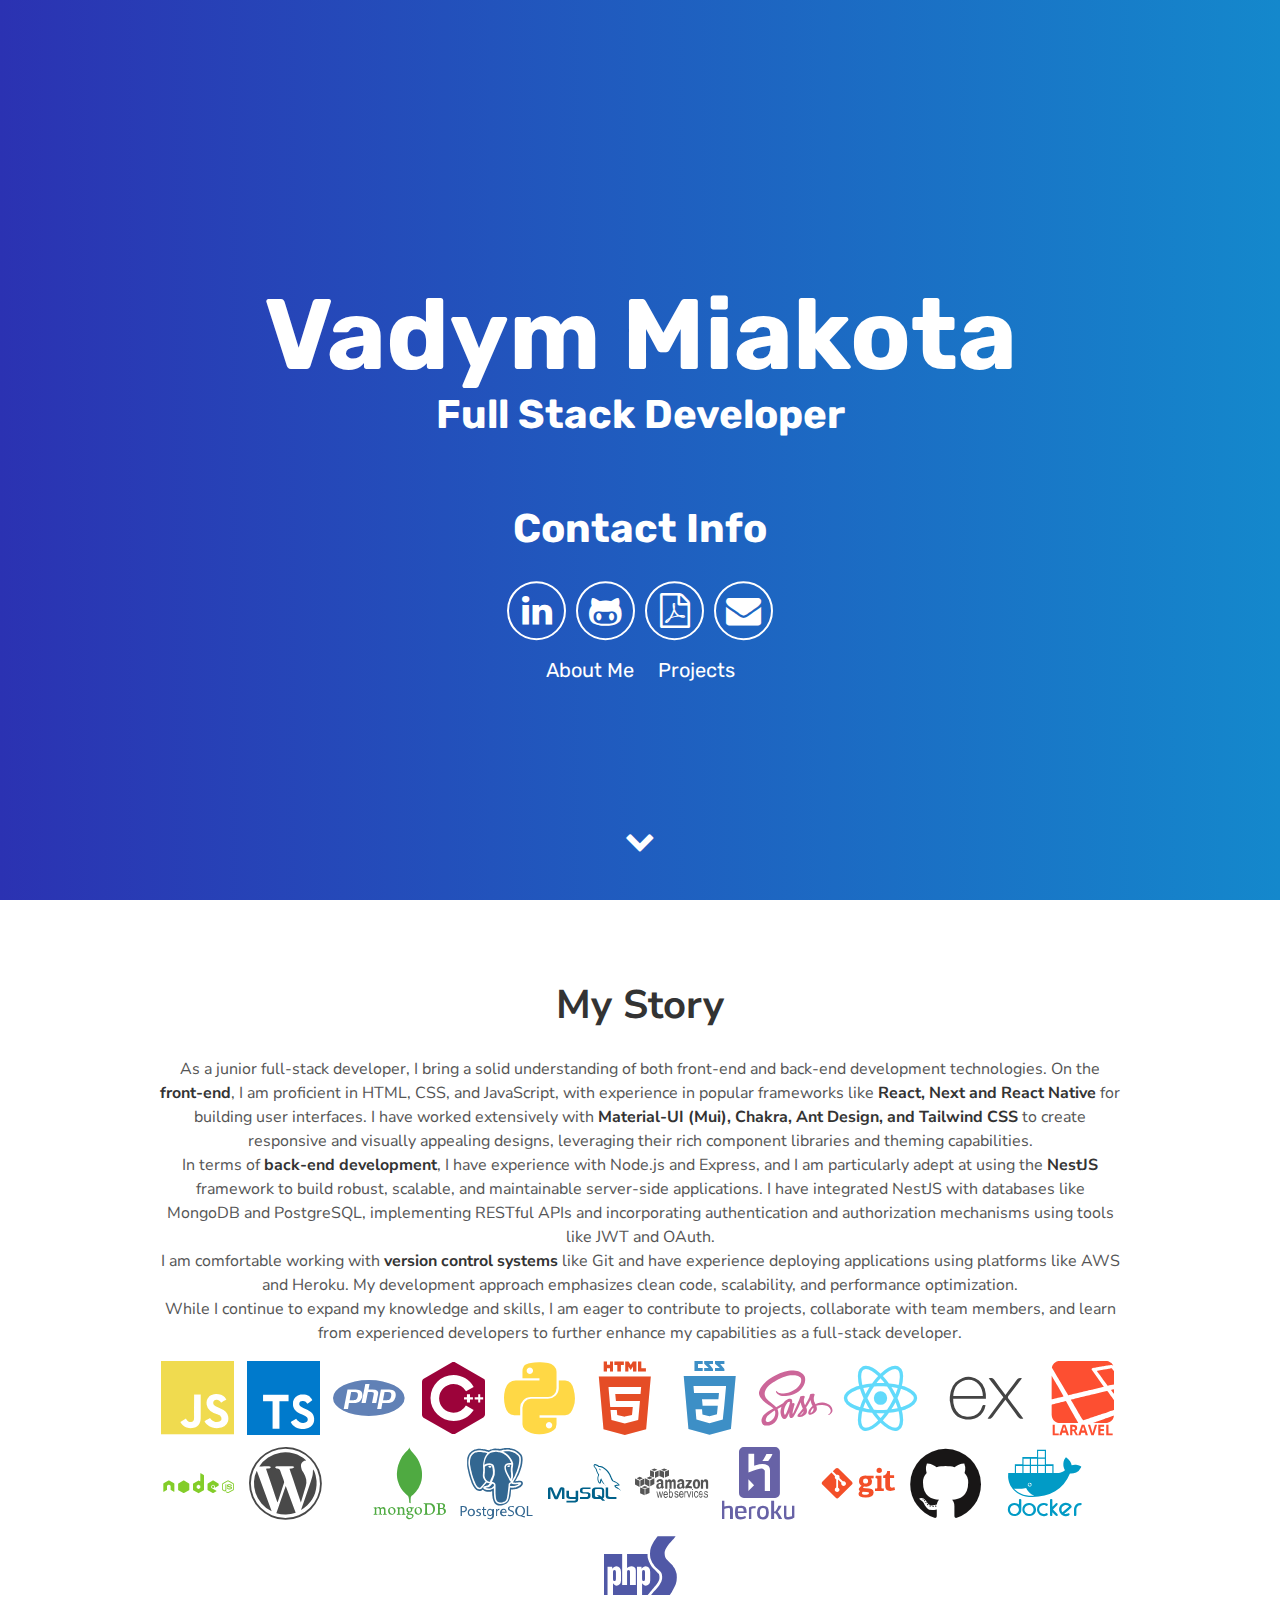
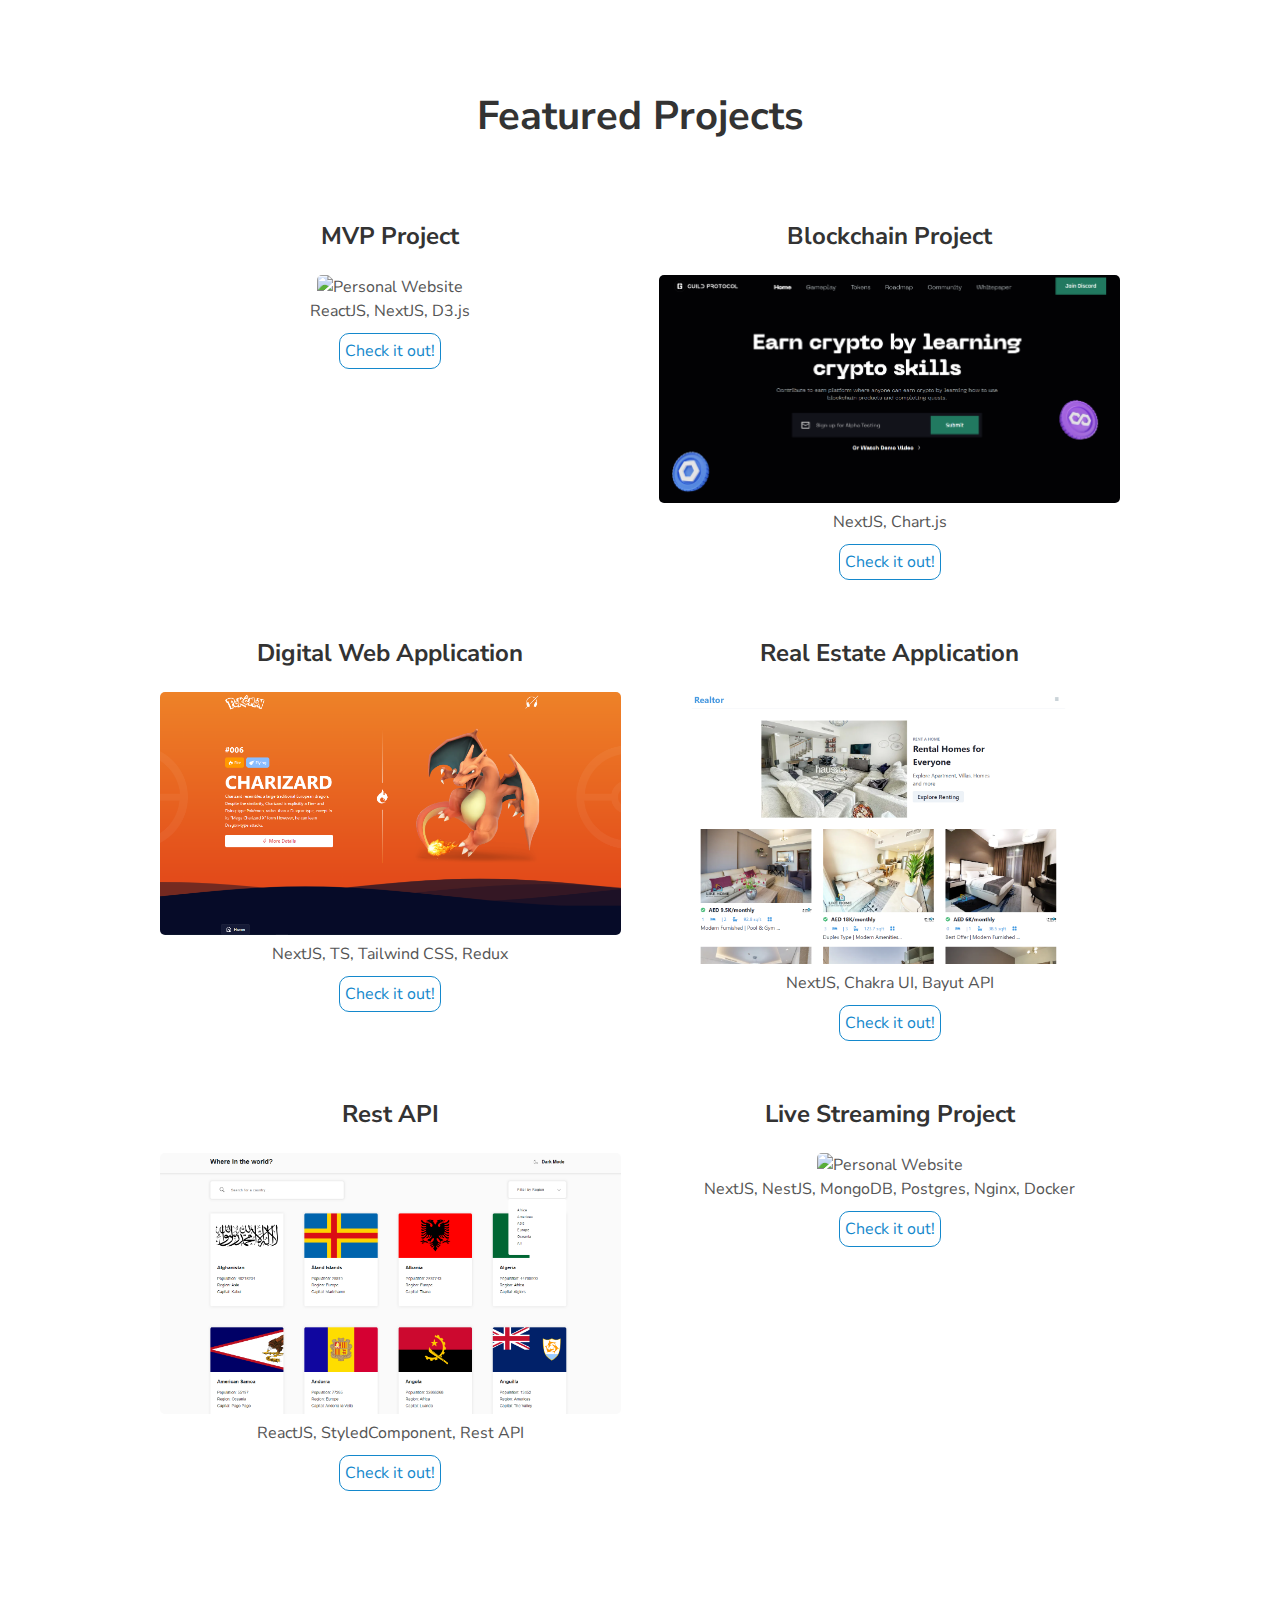
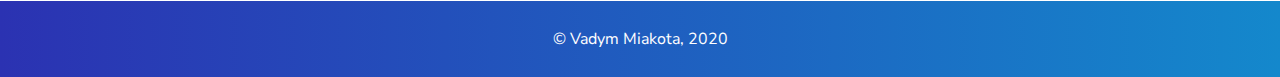
==== public/index.html @ 6af5b401 "fixed" ====
<!DOCTYPE html>
<html lang="en">
  <head>
    <!-- Metadata of the Webpage -->
    <!-- Character-set Metadata -->
    <meta charset="utf-8" />
    <meta http-equiv="X-UA-Compatible" content="IE=edge" />
    <!-- Viewport Metadata -->
    <meta name="viewport" content="width=device-width, initial-scale=1" />
    <!-- Description Metadata-->
    <meta name="description" content="Portfolio Website" />
    <!-- Author Metadata -->
    <meta name="author" content="Vadym Miakota" />
    <!-- Keyword Metadata -->
    <meta
      name="keywords"
      content="Vadym Miakota, Nest, Portfolio, Developer Portfolio,
        Next, React, javascript, typescript, Express, Docker, Kubernet, AWS, 
        Deployment, Website, Development, Freelance, Github"
    />
    <!-- Webpage Logo -->
    <link rel="shortcut icon" href="../assets/img/favicon.ico" />
    <!-- Webpage Title -->
    <title>Vadym Miakota</title>

    <!-- Import CSS: Main Stylesheet -->
    <link rel="stylesheet" href="../assets/css/main.css" />

    <link rel="stylesheet" type='text/css' href="https://cdn.jsdelivr.net/gh/devicons/devicon@latest/devicon.min.css" />

  </head>

  <body>
    <div id="particles-js">
      <div class="header">
        <h1>
          <span class="site-title">Vadym Miakota</span>
          <span class="site-description">Full Stack Developer</span>
        </h1>
        <h2>
          <span class="site-description">Contact Info</span>
        </h2>
        <div class="header-icons">
          <a aria-label="My LinkedIn Profile" target="_blank" href="https://www.linkedin.com/in/vadym-miakota-a634452a8">
            <i class="icon fa fa-linkedin" aria-hidden="true"></i>
          </a>
          <a aria-label="My Github Profile" target="_blank" href="https://github.com/web-cloudy">
            <i class="icon fa fa-github-alt" aria-hidden="true"></i>
          </a>
          <a aria-label="My Resume" target="_blank" href="../Vadym.pdf" download="Resume">
            <i class="icon fa fa fa-file-pdf-o" aria-hidden="true"></i>
          </a>
          <a aria-label="Send Email" href="mailto:nativedev124@gmail.com" target="_blank"
            ><i class="icon fa fa-envelope"></i
          ></a>
        </div>
        <div class="header-links">
          <a class="link" href="#about" data-scroll>About Me</a>
          <a class="link" href="#projects" data-scroll>Projects</a>
        </div>
      </div>
      <a class="down" href="#about" data-scroll><i class="icon fa fa-chevron-down" aria-hidden="true"></i></a>
    </div>

    <!-- About Section -->
    <section id="about">
      <!-- User Introduction-->
      <div class="user-details">
        <h1>My Story</h1>
        <p>
          As a junior full-stack developer, I bring a solid understanding of both front-end and back-end development technologies. 
          On the <strong>front-end</strong>, I am proficient in HTML, CSS, and JavaScript, with experience in popular frameworks like <strong>React, Next and React Native</strong> for building user interfaces. 
          I have worked extensively with <strong>Material-UI (Mui), Chakra, Ant Design, and Tailwind CSS</strong> to create responsive and visually appealing designs, leveraging their rich component libraries and theming capabilities.
          <br/>
          In terms of <strong>back-end development</strong>, I have experience with Node.js and Express, and I am particularly adept at using the <strong>NestJS</strong> framework to build robust, scalable, and maintainable server-side applications. 
          I have integrated NestJS with databases like MongoDB and PostgreSQL, implementing RESTful APIs and incorporating authentication and authorization mechanisms using tools like JWT and OAuth.
          <br/>
          I am comfortable working with <strong>version control systems</strong> like Git and have experience deploying applications using platforms like AWS and Heroku. My development approach emphasizes clean code, scalability, and performance optimization.
          <br/>
          While I continue to expand my knowledge and skills, I am eager to contribute to projects, collaborate with team members, and learn from experienced developers to further enhance my capabilities as a full-stack developer.
        </p>
      </div>

      <!-- User Specifics -->
      <div class="user">
        <!-- Technology Stack #1: Languages -->
        
        <i class="devicon-javascript-plain colored"></i>
        <i class="devicon-typescript-plain colored"></i>
        <i class="devicon-php-plain colored"></i>
        <i class="devicon-cplusplus-plain colored"></i>
        <i class="devicon-python-plain colored"></i>
        <i class="devicon-html5-plain-wordmark colored"></i>
        <i class="devicon-css3-plain-wordmark colored"></i>
        <i class="devicon-sass-original colored"></i>
        <i class="devicon-react-original colored"></i>
        <i class="devicon-nextjs-plain colored"></i>
        <i class="devicon-nestjs-original colored"></i>
        <i class="devicon-express-original colored"></i>
        <i class="devicon-fastapi-plain-wordmark colored"></i>
        <i class="devicon-laravel-plain-wordmark colored"></i>
        <i class="devicon-nodejs-plain-wordmark colored"></i>
        <i class="devicon-wordpress-plain colored"></i>
        <i class="devicon-tailwindcss-plain-wordmark colored"></i>
        <i class="devicon-materialui-plain colored"></i>
        <i class="devicon-antdesign-plain-wordmark colored"></i>
        <i class="devicon-mongodb-plain-wordmark colored"></i>
        <i class="devicon-postgresql-plain-wordmark colored"></i>
        <i class="devicon-mysql-plain-wordmark colored"></i>
        <i class="devicon-amazonwebservices-plain-wordmark"></i>
        <i class="devicon-heroku-plain-wordmark colored"></i>
        <i class="devicon-firebase-plain-wordmark colored"></i>
        <i class="devicon-git-plain-wordmark colored"></i>
        <i class="devicon-github-original colored"></i>
        <i class="devicon-tortoisegit-plain colored"></i>
        <i class="devicon-docker-plain-wordmark colored"></i>
        <i class="devicon-kubernetes-plain-wordmark colored"></i>
        <i class="devicon-vscode-plain colored"></i>
        <i class="devicon-xcode-plain colored"></i>
        <i class="devicon-phpstorm-plain colored"></i>
      </div>
    </section>

    <!-- Projects Section -->
    <section id="projects">
      <div class="user-details">
        <h1>Featured Projects</h1>
      </div>

      <!-- User Project #1: Personal Résumé Website -->
      <div class="user-projects">
        <div class="content">
          <h3>MVP Project</h3>
          <picture>
            <img alt="Personal Website" src="../assets/img/jpg/superset.png" />
          </picture>
          <span>ReactJS, NextJS, D3.js</span>
          <a class="project-link" target="_blank" href="http://superset.leadfire.com/superset/dashboard/5/">Check it out!</a>
        </div>

        <div class="content">
          <h3>Blockchain Project</h3>
          <picture>
            <img alt="Personal Website" src="../assets/img/jpg/Guild.PNG" />
          </picture>
          <span>NextJS, Chart.js</span>
          <a class="project-link" target="_blank" href="https://guildprotocol.io">Check it out!</a>
        </div>
        
        <div class="content">
          <h3>Digital Web Application</h3>
          <picture>
            <img alt="Personal Website" src="../assets/img/jpg/pokemon.PNG" />
          </picture>
          <span>NextJS, TS, Tailwind CSS, Redux</span>
          <a class="project-link" target="_blank" href="https://pokemon-go-dex-pwa4.vercel.app/">Check it out!</a>
        </div>

        <div class="content">
          <h3>Real Estate Application</h3>
          <picture>
            <img alt="Personal Website" src="../assets/img/jpg/Realtor.PNG" />
          </picture>
          <span>NextJS, Chakra UI, Bayut API</span>
          <a class="project-link" target="_blank" href="https://realtor-ten-iota.vercel.app/">Check it out!</a>
        </div>

        <div class="content">
          <h3>Rest API</h3>
          <picture>
            <img alt="Personal Website" src="../assets/img/jpg/country.PNG" />
          </picture>
          <span>ReactJS, StyledComponent, Rest API</span>
          <a class="project-link" target="_blank" href="https://fem-rest-countries-flag-api.vercel.app">Check it out!</a>
        </div>
        
        <div class="content">
          <h3>Live Streaming Project</h3>
          <picture>
            <img alt="Personal Website" src="../assets/img/jpg/stardeo.png" />
          </picture>
          <span>NextJS, NestJS, MongoDB, Postgres, Nginx, Docker</span>
          <a class="project-link" target="_blank" href="https://stardeos.com/">Check it out!</a>
        </div>
      </div>

    </section>

    <footer class="footer">
      <p>&copy; Vadym Miakota, 2020</p>
    </footer>

    <!-- Import JS: Particles Theme -->
    <script src="https://cdn.jsdelivr.net/particles.js/2.0.0/particles.min.js"></script>
    <link rel="stylesheet" type='text/css' href="https://cdn.jsdelivr.net/gh/devicons/devicon@latest/devicon.min.css" />
    <!-- <link rel="stylesheet" href="https://cdn.jsdelivr.net/gh/devicons/devicon@v2.14.0/devicon.min.css"> -->
    <!-- Import JS: Sweet Scroll -->
    <script src="../assets/js/sweet-scroll.min.js"></script>
    <!-- Import JS: Google Analytics -->
    <script src="../assets/js/google-analytics.js"></script>
    <!-- Import JS: Main Script -->
    <script src="../assets/js/main.js"></script>
  </body>
</html>
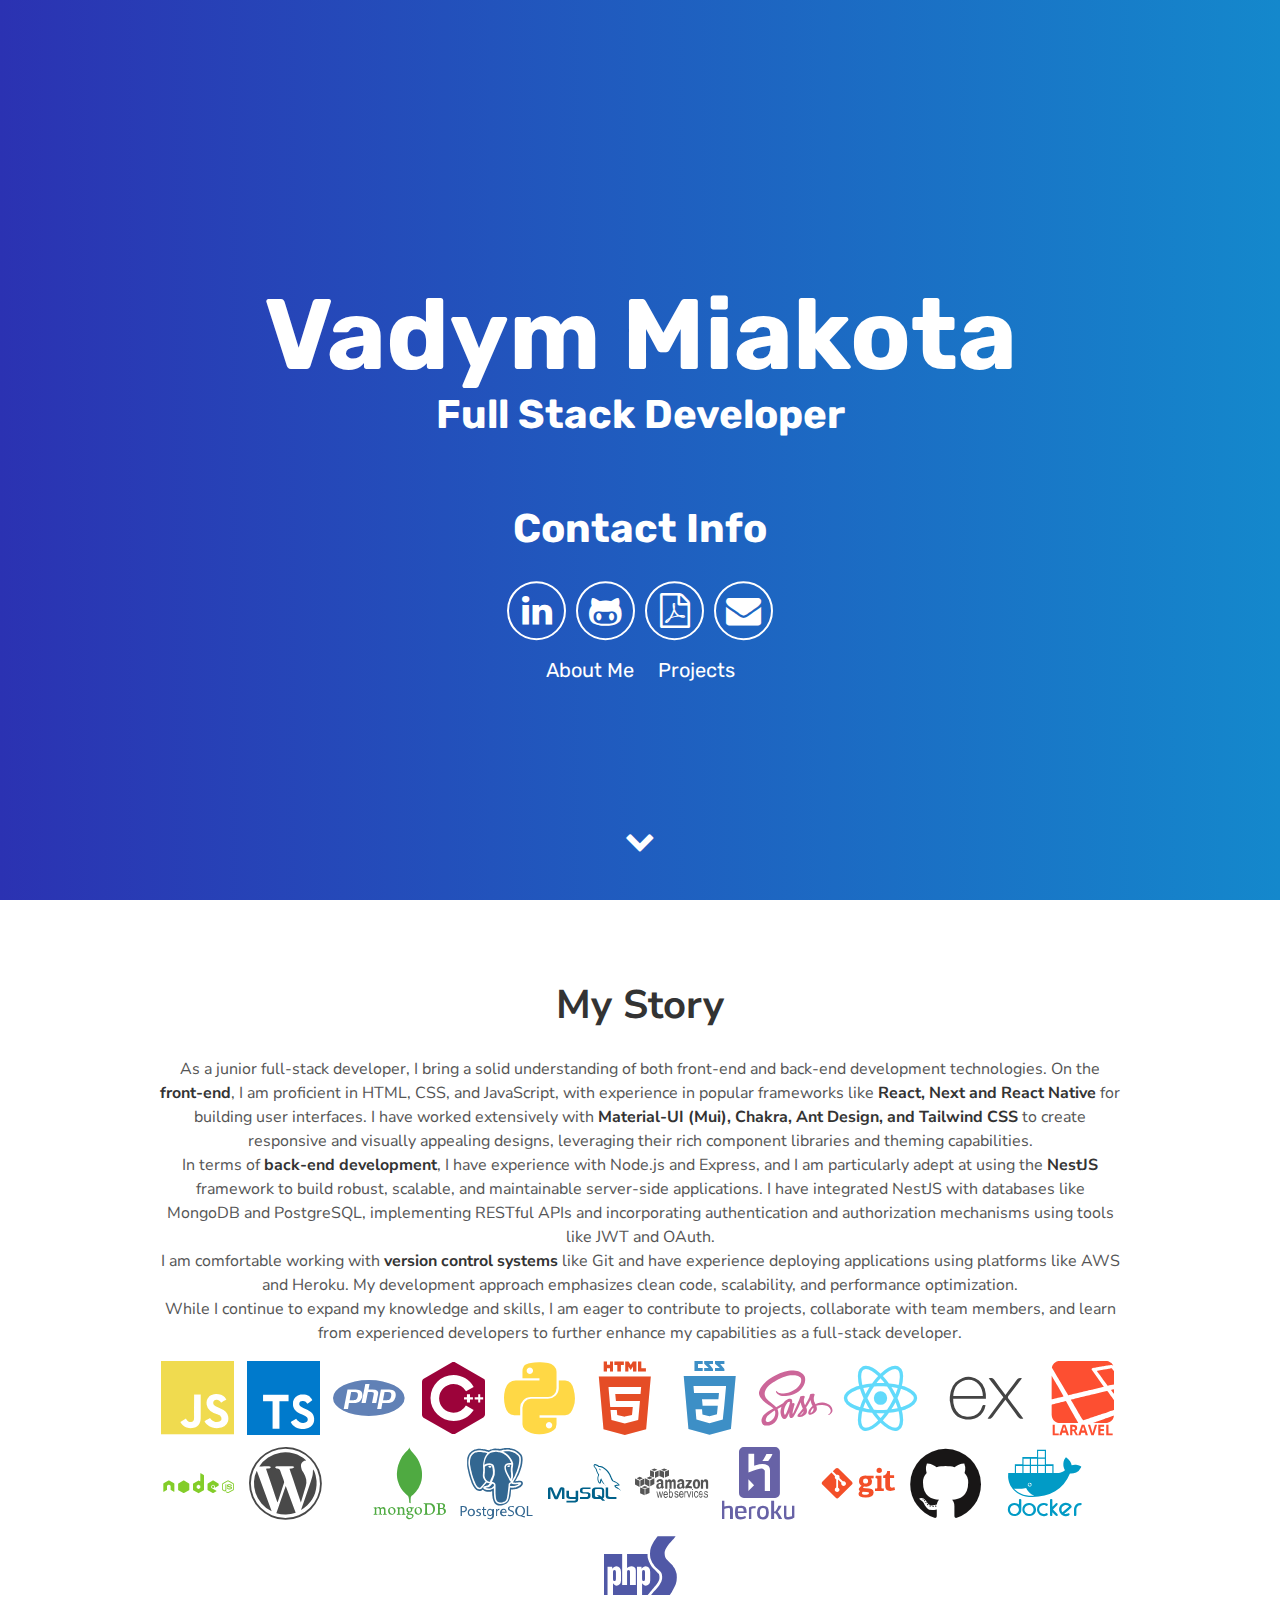
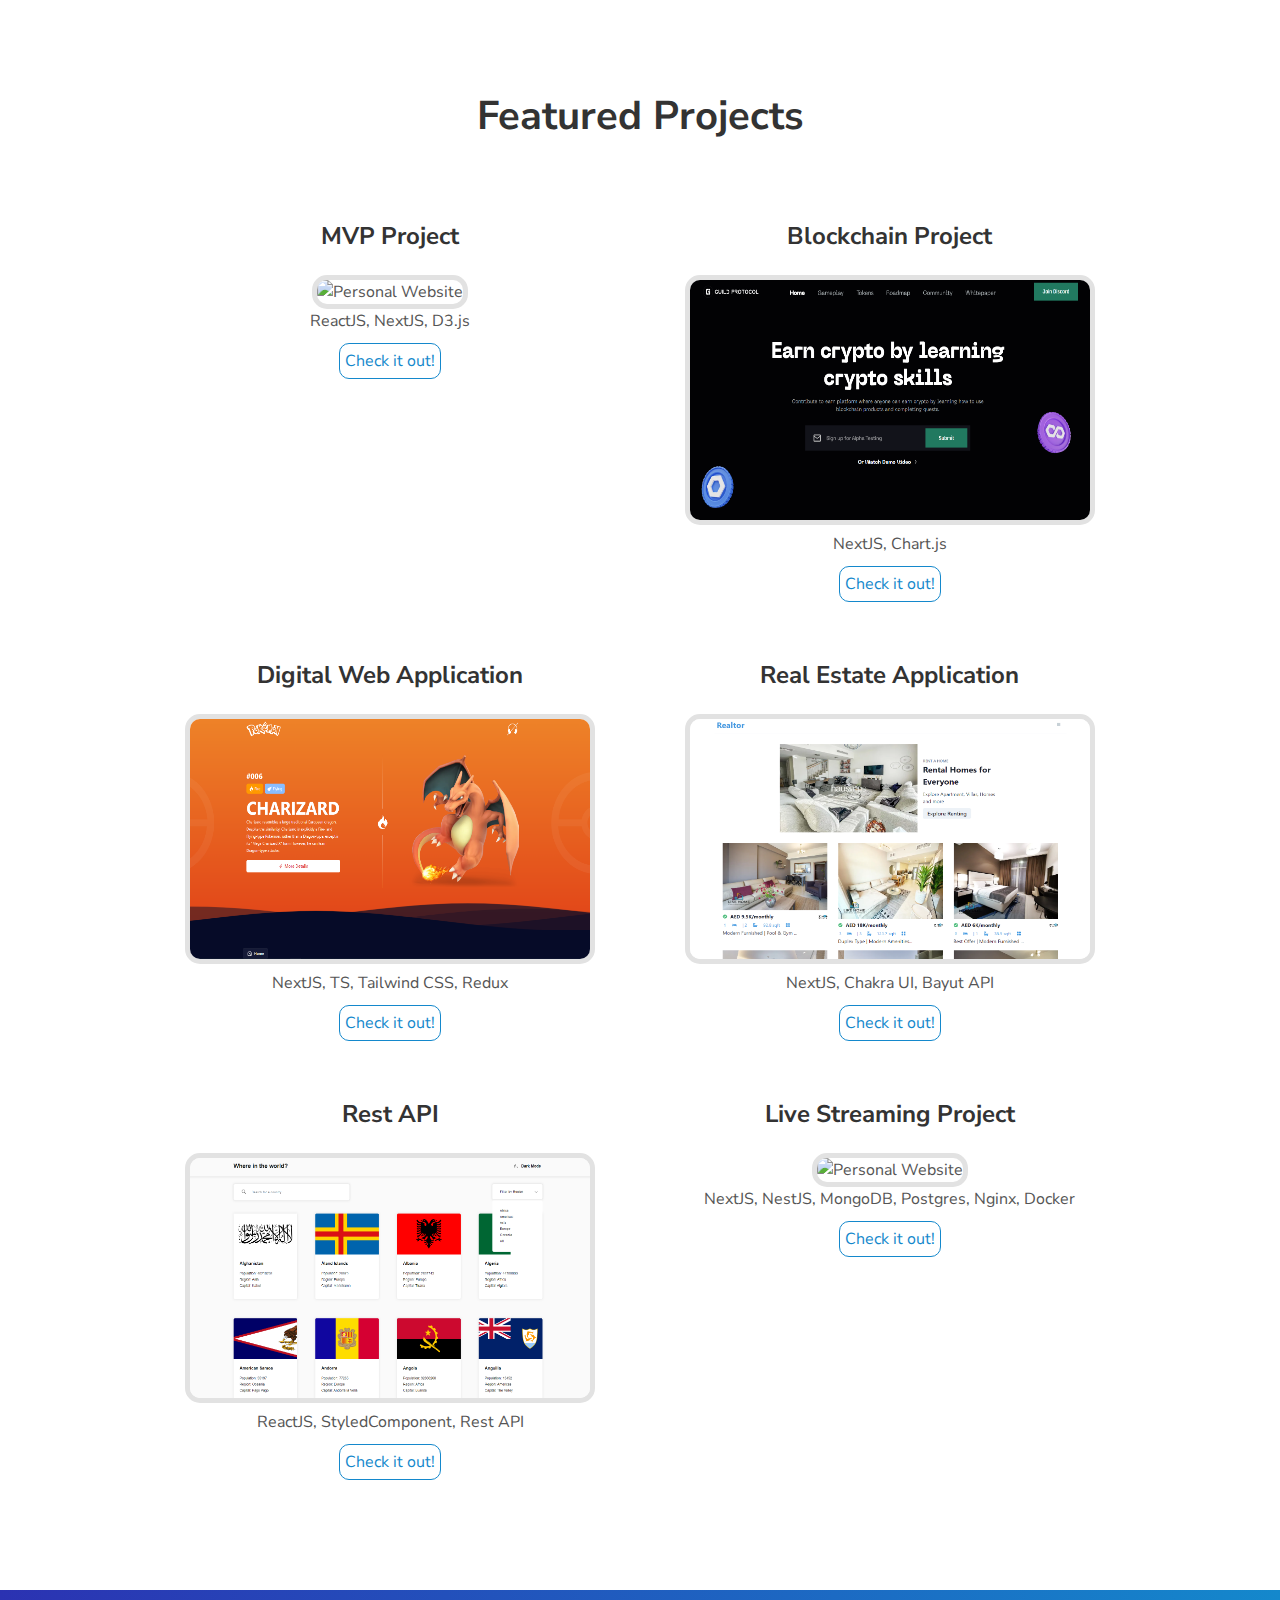
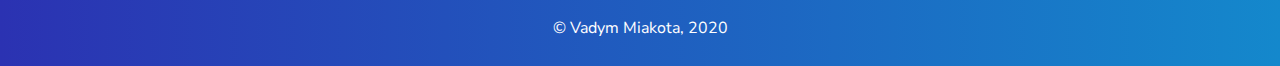
==== commit 4e29ee3e: "fixed" ====
--- a/public/index.html
+++ b/public/index.html
@@ -18,13 +18,20 @@
         Next, React, javascript, typescript, Express, Docker, Kubernet, AWS, 
         Deployment, Website, Development, Freelance, Github"
     />
+    <script src="/__/firebase/6.1.1/firebase-firestore.js"></script>
+        <!-- Import JS: Sweet Scroll -->
+        <script src="./assets/js/sweet-scroll.min.js"></script>
+        <!-- Import JS: Google Analytics -->
+        <script src="./assets/js/google-analytics.js"></script>
+        <!-- Import JS: Main Script -->
+        <script src="./assets/js/main.js"></script>
     <!-- Webpage Logo -->
-    <link rel="shortcut icon" href="../assets/img/favicon.ico" />
+    <link rel="shortcut icon" href="./assets/img/favicon.ico" />
     <!-- Webpage Title -->
     <title>Vadym Miakota</title>
 
     <!-- Import CSS: Main Stylesheet -->
-    <link rel="stylesheet" href="../assets/css/main.css" />
+    <link rel="stylesheet" href="./assets/css/main.css" />
 
     <link rel="stylesheet" type='text/css' href="https://cdn.jsdelivr.net/gh/devicons/devicon@latest/devicon.min.css" />
 
@@ -47,7 +54,7 @@
           <a aria-label="My Github Profile" target="_blank" href="https://github.com/web-cloudy">
             <i class="icon fa fa-github-alt" aria-hidden="true"></i>
           </a>
-          <a aria-label="My Resume" target="_blank" href="../Vadym.pdf" download="Resume">
+          <a aria-label="My Resume" target="_blank" href="./Vadym.pdf" download="Resume">
             <i class="icon fa fa fa-file-pdf-o" aria-hidden="true"></i>
           </a>
           <a aria-label="Send Email" href="mailto:nativedev124@gmail.com" target="_blank"
@@ -132,7 +139,7 @@
         <div class="content">
           <h3>MVP Project</h3>
           <picture>
-            <img alt="Personal Website" src="../assets/img/jpg/superset.png" />
+            <img alt="Personal Website" src="./assets/img/jpg/Superset.png" />
           </picture>
           <span>ReactJS, NextJS, D3.js</span>
           <a class="project-link" target="_blank" href="http://superset.leadfire.com/superset/dashboard/5/">Check it out!</a>
@@ -141,7 +148,7 @@
         <div class="content">
           <h3>Blockchain Project</h3>
           <picture>
-            <img alt="Personal Website" src="../assets/img/jpg/Guild.PNG" />
+            <img alt="Personal Website" src="./assets/img/jpg/Guild.PNG" />
           </picture>
           <span>NextJS, Chart.js</span>
           <a class="project-link" target="_blank" href="https://guildprotocol.io">Check it out!</a>
@@ -150,7 +157,7 @@
         <div class="content">
           <h3>Digital Web Application</h3>
           <picture>
-            <img alt="Personal Website" src="../assets/img/jpg/pokemon.PNG" />
+            <img alt="Personal Website" src="./assets/img/jpg/pokemon.PNG" />
           </picture>
           <span>NextJS, TS, Tailwind CSS, Redux</span>
           <a class="project-link" target="_blank" href="https://pokemon-go-dex-pwa4.vercel.app/">Check it out!</a>
@@ -159,7 +166,7 @@
         <div class="content">
           <h3>Real Estate Application</h3>
           <picture>
-            <img alt="Personal Website" src="../assets/img/jpg/Realtor.PNG" />
+            <img alt="Personal Website" src="./assets/img/jpg/Realtor.PNG" />
           </picture>
           <span>NextJS, Chakra UI, Bayut API</span>
           <a class="project-link" target="_blank" href="https://realtor-ten-iota.vercel.app/">Check it out!</a>
@@ -168,7 +175,7 @@
         <div class="content">
           <h3>Rest API</h3>
           <picture>
-            <img alt="Personal Website" src="../assets/img/jpg/country.PNG" />
+            <img alt="Personal Website" src="./assets/img/jpg/country.PNG" />
           </picture>
           <span>ReactJS, StyledComponent, Rest API</span>
           <a class="project-link" target="_blank" href="https://fem-rest-countries-flag-api.vercel.app">Check it out!</a>
@@ -177,7 +184,7 @@
         <div class="content">
           <h3>Live Streaming Project</h3>
           <picture>
-            <img alt="Personal Website" src="../assets/img/jpg/stardeo.png" />
+            <img alt="Personal Website" src="./assets/img/jpg/Stardeo.png" />
           </picture>
           <span>NextJS, NestJS, MongoDB, Postgres, Nginx, Docker</span>
           <a class="project-link" target="_blank" href="https://stardeos.com/">Check it out!</a>
@@ -194,11 +201,6 @@
     <script src="https://cdn.jsdelivr.net/particles.js/2.0.0/particles.min.js"></script>
     <link rel="stylesheet" type='text/css' href="https://cdn.jsdelivr.net/gh/devicons/devicon@latest/devicon.min.css" />
     <!-- <link rel="stylesheet" href="https://cdn.jsdelivr.net/gh/devicons/devicon@v2.14.0/devicon.min.css"> -->
-    <!-- Import JS: Sweet Scroll -->
-    <script src="../assets/js/sweet-scroll.min.js"></script>
-    <!-- Import JS: Google Analytics -->
-    <script src="../assets/js/google-analytics.js"></script>
-    <!-- Import JS: Main Script -->
-    <script src="../assets/js/main.js"></script>
+
   </body>
 </html>
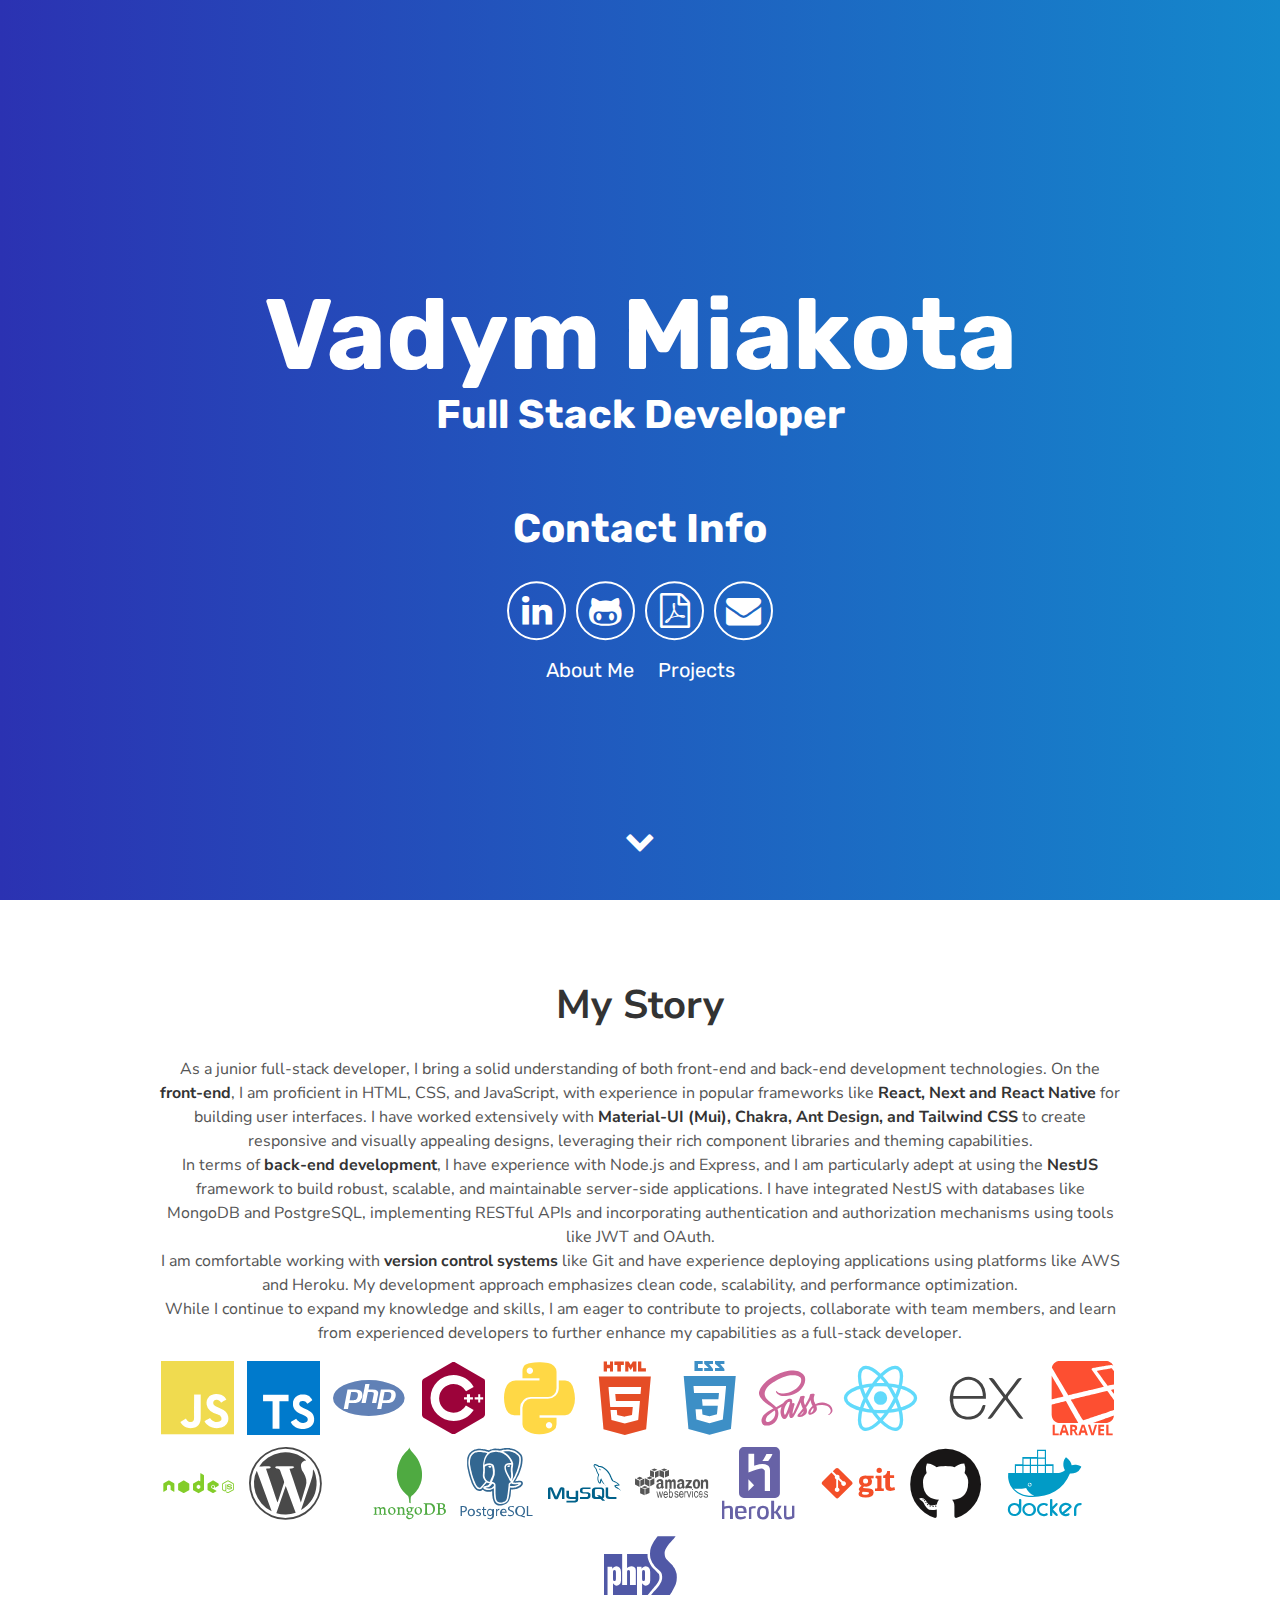
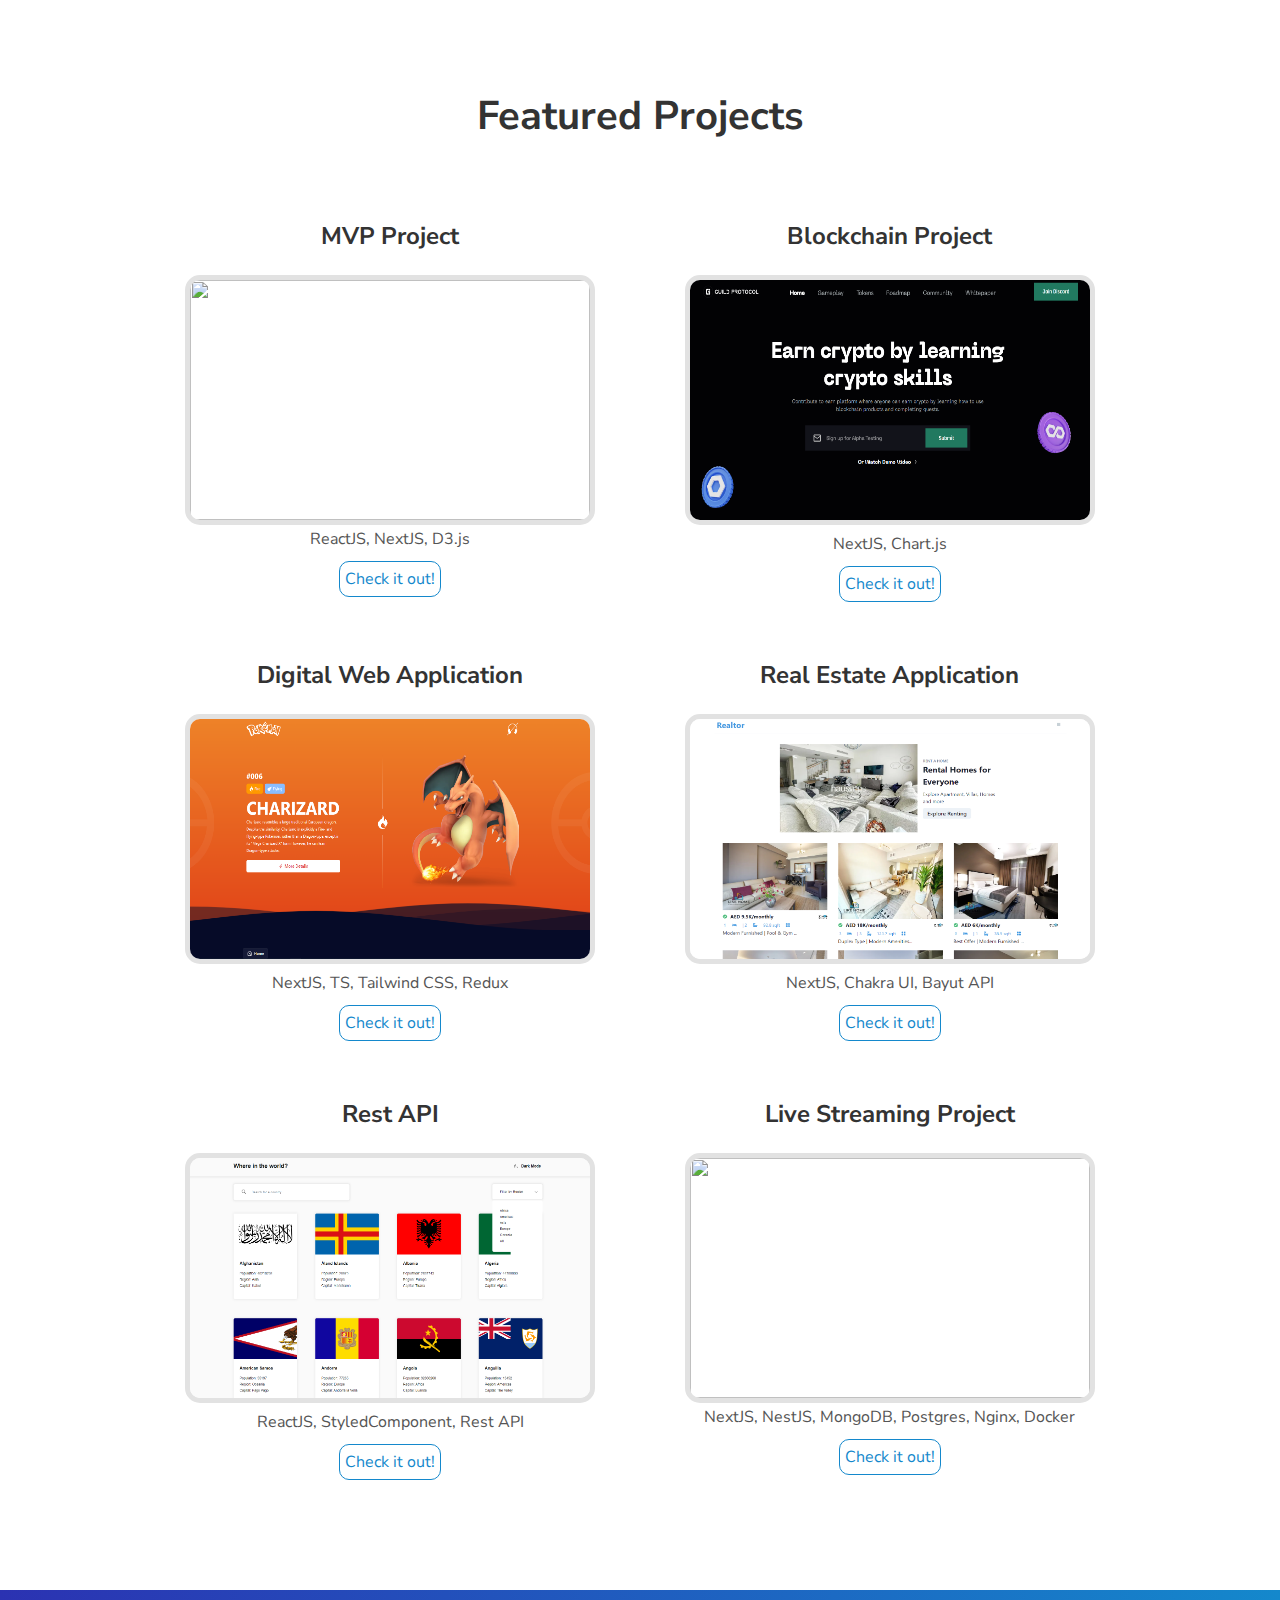
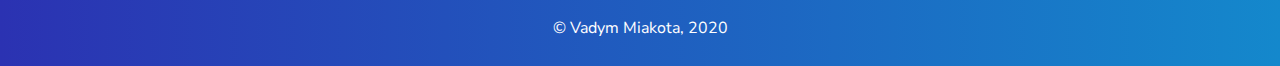
==== commit 9ebb92ca: "update photo" ====
--- a/public/index.html
+++ b/public/index.html
@@ -139,7 +139,7 @@
         <div class="content">
           <h3>MVP Project</h3>
           <picture>
-            <img alt="Personal Website" src="./assets/img/jpg/Superset.png" />
+            <img src="https://i.ibb.co/7NZWgvF/Superset1.png"/>
           </picture>
           <span>ReactJS, NextJS, D3.js</span>
           <a class="project-link" target="_blank" href="http://superset.leadfire.com/superset/dashboard/5/">Check it out!</a>
@@ -184,7 +184,7 @@
         <div class="content">
           <h3>Live Streaming Project</h3>
           <picture>
-            <img alt="Personal Website" src="./assets/img/jpg/Stardeo.png" />
+            <img src="https://i.ibb.co/BGnb640/Stardeo1.png" />
           </picture>
           <span>NextJS, NestJS, MongoDB, Postgres, Nginx, Docker</span>
           <a class="project-link" target="_blank" href="https://stardeos.com/">Check it out!</a>
